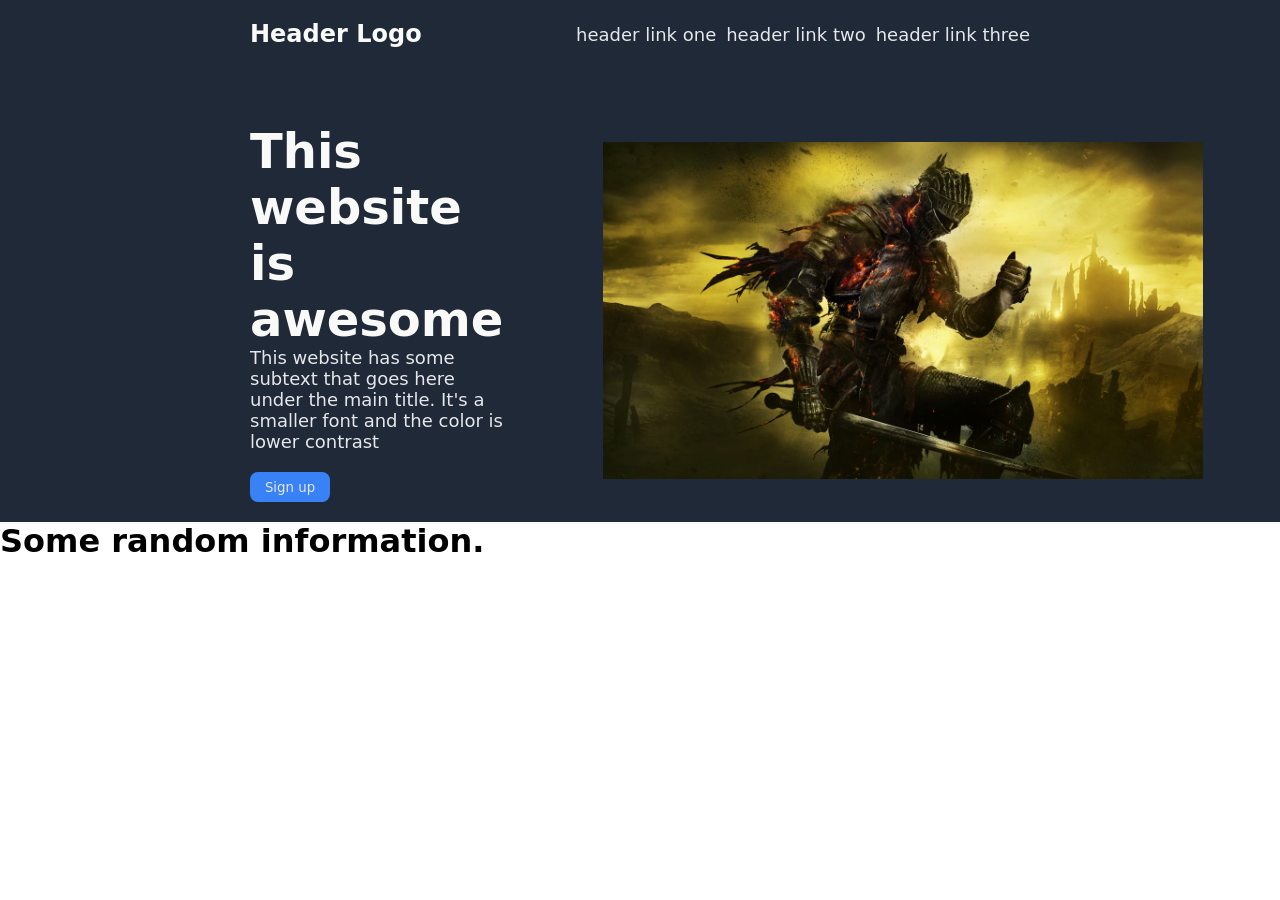
==== index.html @ dc3b8260 "Completed hero portion of website" ====
<!DOCTYPE html>
<html lang="en">
<head>
    <meta charset="UTF-8">
    <meta name="viewport" content="width=device-width, initial-scale=1.0">
    <link rel="stylesheet" href="./style.css">
    <title>Landing Page</title>
</head>

<body>
    <div class="header">
        <div class="hero-text">
            <h1 class="logo">Header Logo</h1>
            <ul class="header-links">
                <li><a href="./index.html">header link one</a></li>
                <li><a href="./index.html">header link two</a></li>
                <li><a href="./index.html">header link three</a></li>
            </ul>
        </div>
        <div class="hero-body">
            <div class="hero-body-left">
                <p class="main-text">This website is awesome</p>
                <p class="subtext">This website has some subtext that goes here under the main title. It's a smaller font and the color is lower contrast</p>
                <button>Sign up</button>
            </div>
            <div class="hero-body-right">
                <img class="main-image" src="./images/ds3.jpg">
            </div>
        </div>
    </div>
    <div class="body">
        <h1 class="body-header">Some random information.</h1>
        <div class="gallery">
            
        </div>
    </div>
    <div class="body">

    </div>
</body>
</html>
---- style.css ----
* {
    font-family:system-ui, -apple-system, BlinkMacSystemFont, 'Segoe UI', Roboto, Oxygen, Ubuntu, Cantarell, 'Open Sans', 'Helvetica Neue', sans-serif;
    margin:0;
}

.header{
    background-color: #1F2937;
    padding-right:250px;
    padding-left:250px;
}

.hero-text {
    display:flex;
    align-items: center;
    justify-content: space-between;
    padding-top:20px;
    padding-bottom:75px;
}

.hero-body {
    display:flex;
    align-items: center;
    justify-content: space-between;
    padding-bottom: 20px;
    gap:100px;
}


.header-links {
    display:flex;
    gap:10px;
}

a {
    text-decoration: none;
}

.logo {
    font-size:24px;
    color:#F9FAF8;
}

.main-text {
    font-size:48px;
    color:#F9FAF8;
    font-weight:bolder;
}

.subtext,
a {
    font-size:18px;
    color:#E5E7EB;
}

.main-image {
    width:600px;
    height:auto;
}

button {
    margin-top:20px;
    background-color: #3882F6;
    color:#E5E7EB;
    border-radius:8px;
    height:30px;
    width:80px;
    border:none;

}

ul {
    list-style-type: none;
}
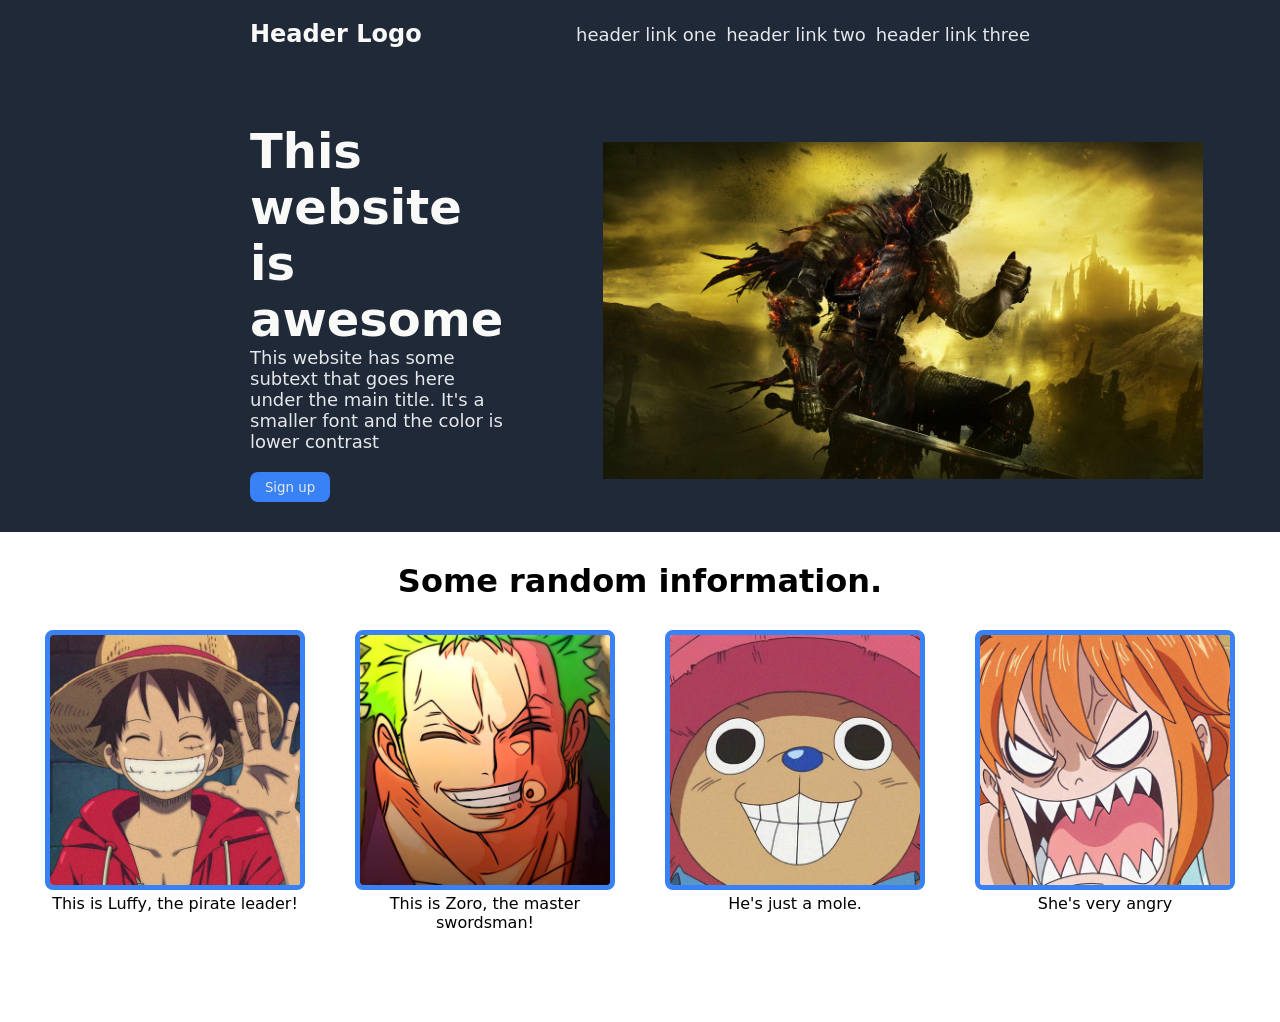
==== commit 39b1cdb6: "Completed body section of the website" ====
--- a/index.html
+++ b/index.html
@@ -31,7 +31,22 @@
     <div class="body">
         <h1 class="body-header">Some random information.</h1>
         <div class="gallery">
-            
+            <div class="object">
+                <img src="./images/luffy.jpg">
+                <p class="desc">This is Luffy, the pirate leader!</p>
+            </div>
+            <div class="object">
+                <img src="./images/zoro.png">
+                <p class="desc">This is Zoro, the master swordsman!</p>
+            </div>
+            <div class="object">
+                <img src="./images/mole.jpg">
+                <p class="desc">He's just a mole.</p>
+            </div>
+            <div class="object">
+                <img src="./images/angry.jpg">
+                <p class="desc">She's very angry</p>
+            </div>
         </div>
     </div>
     <div class="body">
--- a/style.css
+++ b/style.css
@@ -21,7 +21,7 @@
     display:flex;
     align-items: center;
     justify-content: space-between;
-    padding-bottom: 20px;
+    padding-bottom: 30px;
     gap:100px;
 }
 
@@ -55,6 +55,8 @@
 .main-image {
     width:600px;
     height:auto;
+    border:0;
+    border-radius: 0;
 }
 
 button {
@@ -70,4 +72,38 @@
 
 ul {
     list-style-type: none;
+}
+
+.body{
+    padding-top:30px;
+    padding-bottom: 30px;
+}
+
+.body-header {
+    text-align: center;
+}
+
+.gallery {
+    padding-top:30px;
+    display:flex;
+    justify-content: center;
+    gap:50px;
+    
+}
+
+img {
+    height:250px;
+    width:auto;
+    border:5px solid #3882F6;
+    border-radius:8px;
+}
+
+.desc {
+    text-align: center;
+    
+}
+
+.object {
+    flex-basis:0;
+    border-color:lightblue;
 }
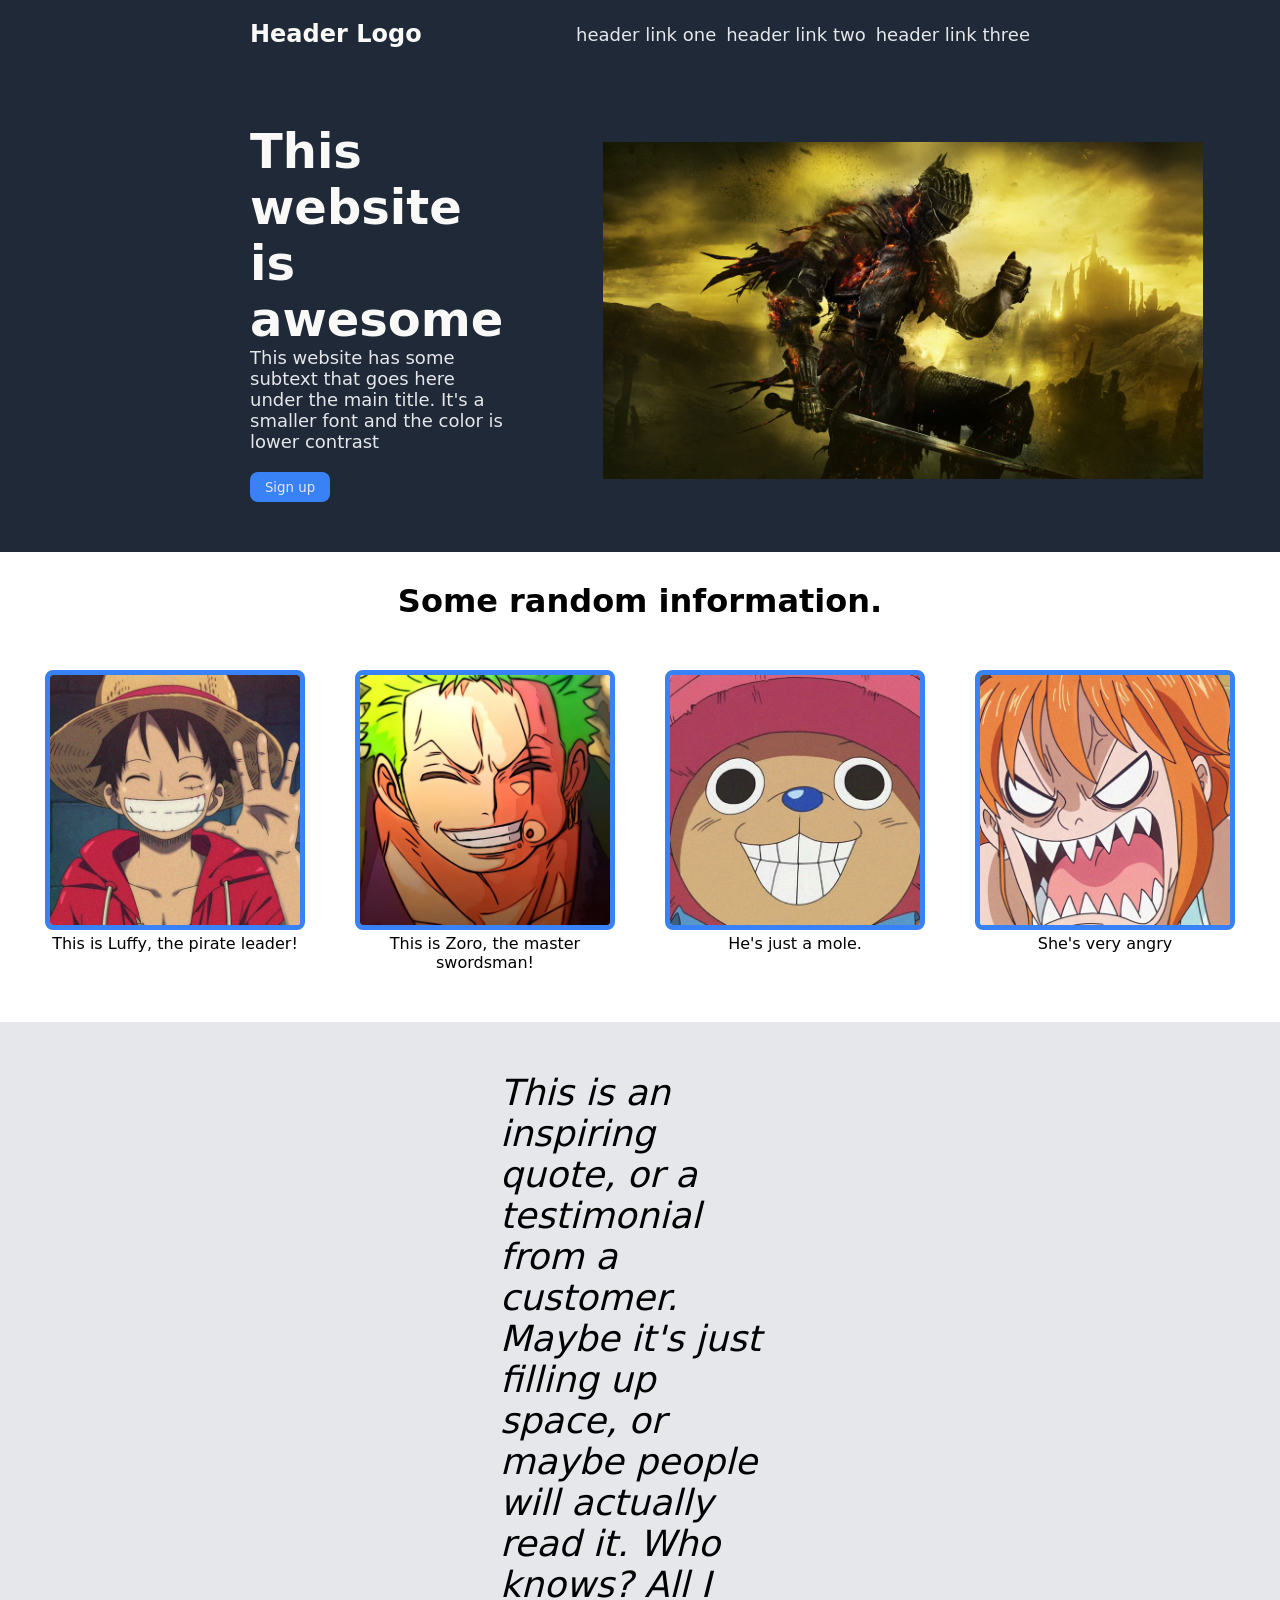
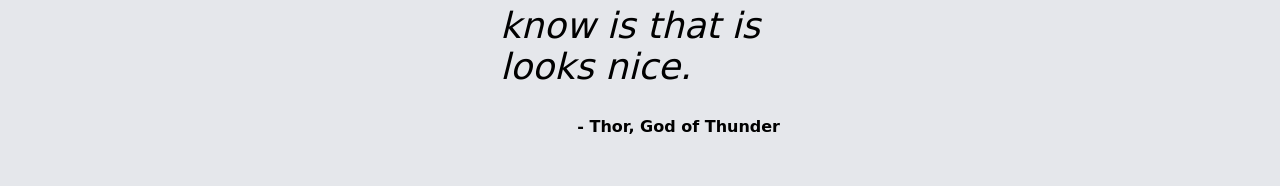
==== commit 308d7667: "Completed testimonial portion of website" ====
--- a/index.html
+++ b/index.html
@@ -49,8 +49,12 @@
             </div>
         </div>
     </div>
-    <div class="body">
-
+    <div class="testimonial">
+        <p class="quote">This is an inspiring quote, or a testimonial from
+            a customer. Maybe it's just filling up space, or maybe people will
+            actually read it. Who knows? All I know is that is looks nice.
+        </p>
+        <p class="signature">- Thor, God of Thunder</p>
     </div>
 </body>
 </html>
--- a/style.css
+++ b/style.css
@@ -21,7 +21,7 @@
     display:flex;
     align-items: center;
     justify-content: space-between;
-    padding-bottom: 30px;
+    padding-bottom: 50px;
     gap:100px;
 }
 
@@ -76,7 +76,6 @@
 
 .body{
     padding-top:30px;
-    padding-bottom: 30px;
 }
 
 .body-header {
@@ -84,7 +83,7 @@
 }
 
 .gallery {
-    padding-top:30px;
+    padding:50px;
     display:flex;
     justify-content: center;
     gap:50px;
@@ -106,4 +105,23 @@
 .object {
     flex-basis:0;
     border-color:lightblue;
+}
+
+.testimonial {
+    background-color: #E5E7EB;
+    display:flex;
+    flex-direction: column;
+    gap:30px;
+    padding:50px 500px;
+}
+
+.quote {
+    font-size:36px;
+    font-style: italic;
+    font-weight: lighter;
+}
+
+.signature {
+    text-align: end;
+    font-weight:bold;
 }
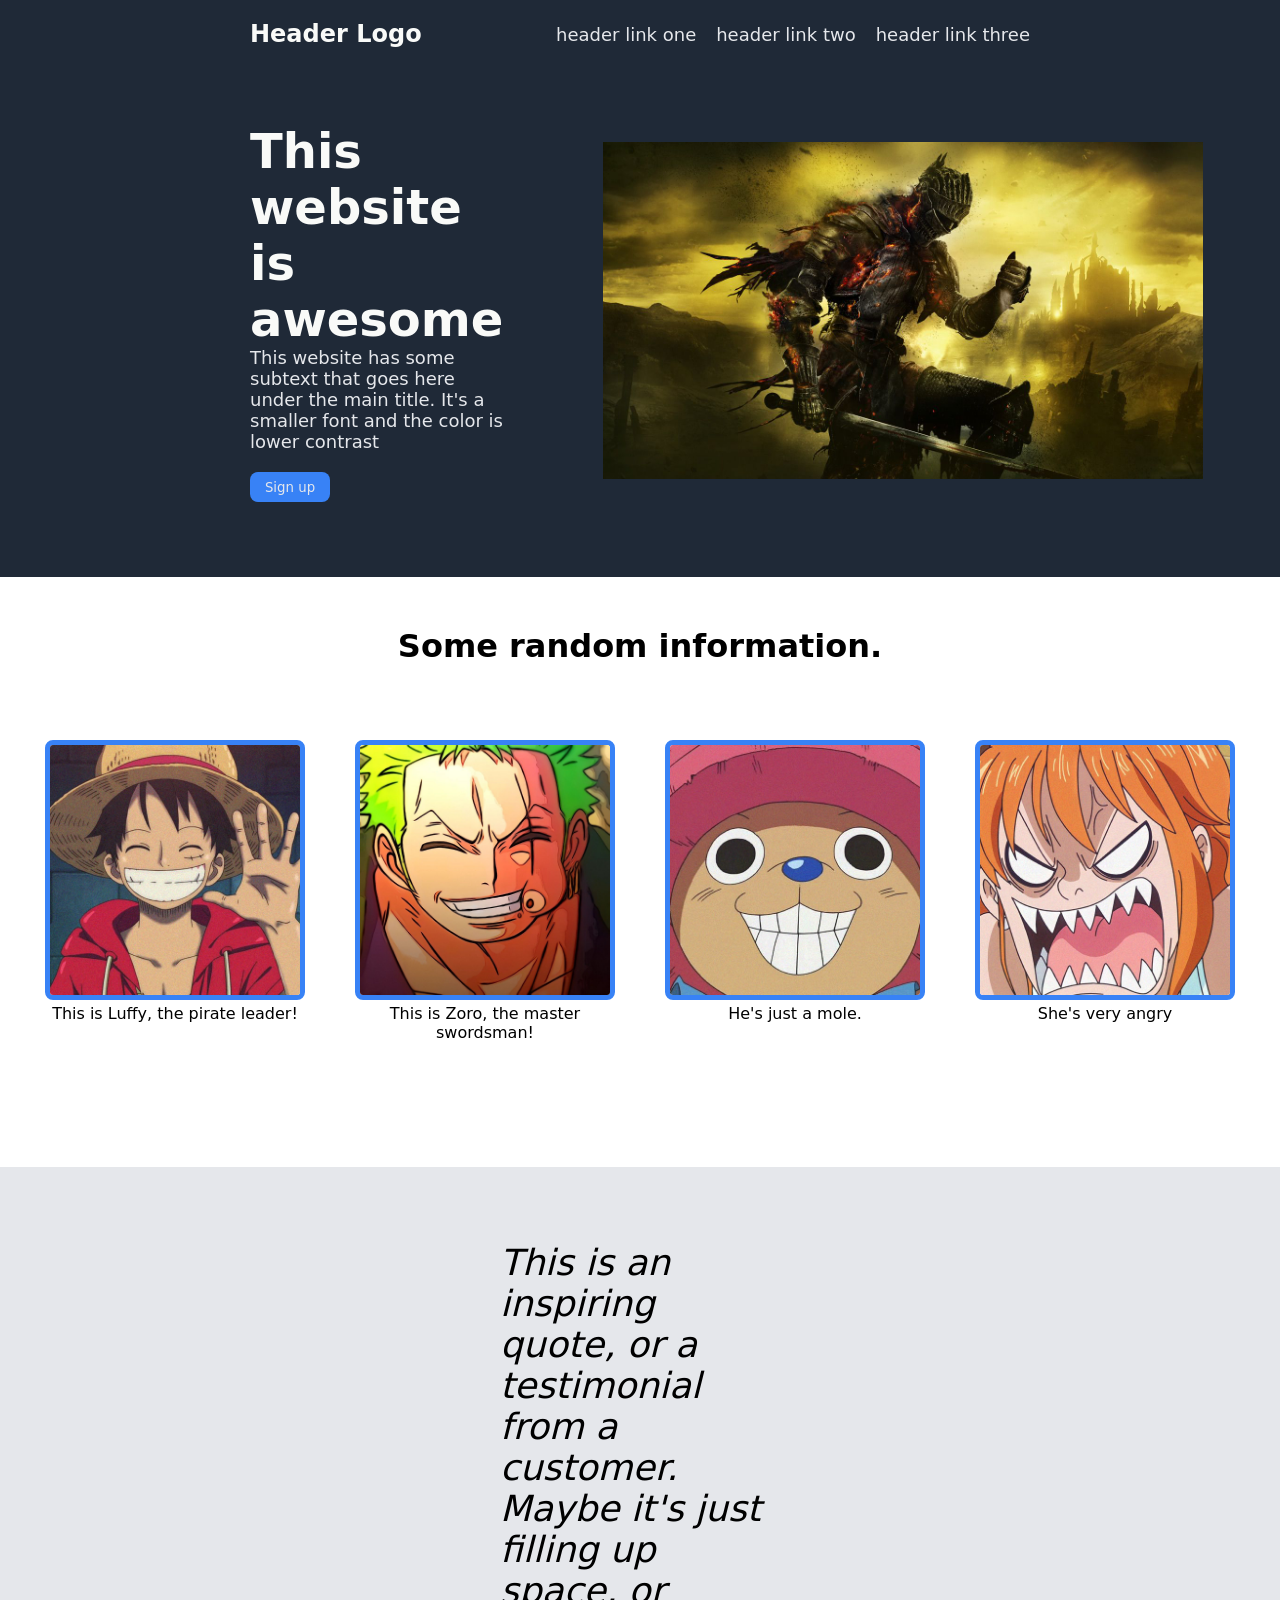
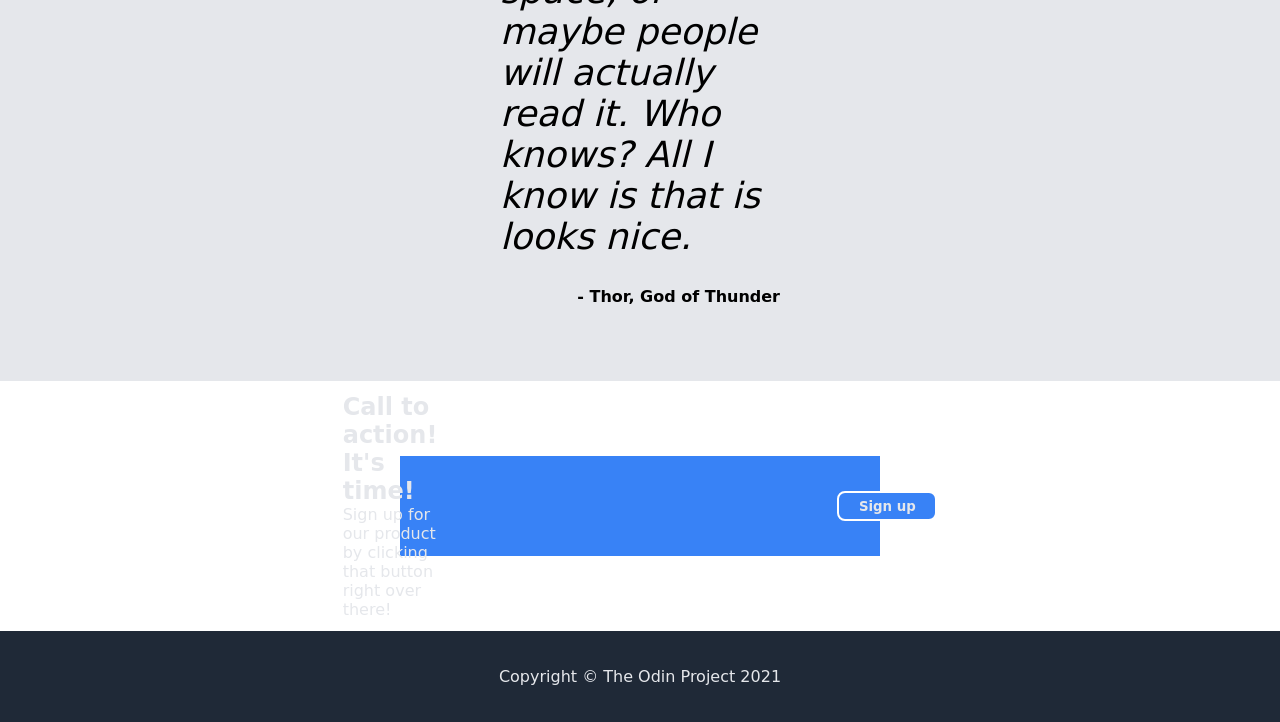
==== commit f69a5c67: "Completed landing page" ====
--- a/index.html
+++ b/index.html
@@ -21,7 +21,7 @@
             <div class="hero-body-left">
                 <p class="main-text">This website is awesome</p>
                 <p class="subtext">This website has some subtext that goes here under the main title. It's a smaller font and the color is lower contrast</p>
-                <button>Sign up</button>
+                <button class="sign-up">Sign up</button>
             </div>
             <div class="hero-body-right">
                 <img class="main-image" src="./images/ds3.jpg">
@@ -56,5 +56,17 @@
         </p>
         <p class="signature">- Thor, God of Thunder</p>
     </div>
+    <div class="call-to-action">
+        <div class="call-to-action-left">
+            <h2>Call to action! It's time!</h2>
+            <p>Sign up for our product by clicking that button right over there!</p>
+        </div>
+        <div class="call-to-action-right">
+            <button class="sign-up-2">Sign up</button>
+        </div>
+    </div>
+    <div class="footer">
+        <p class="copyright">Copyright &copy; The Odin Project 2021</p>
+    </div>
 </body>
 </html>
--- a/style.css
+++ b/style.css
@@ -3,7 +3,8 @@
     margin:0;
 }
 
-.header{
+.header,
+.footer{
     background-color: #1F2937;
     padding-right:250px;
     padding-left:250px;
@@ -21,14 +22,14 @@
     display:flex;
     align-items: center;
     justify-content: space-between;
-    padding-bottom: 50px;
+    padding-bottom: 75px;
     gap:100px;
 }
 
 
 .header-links {
     display:flex;
-    gap:10px;
+    gap:20px;
 }
 
 a {
@@ -60,7 +61,6 @@
 }
 
 button {
-    margin-top:20px;
     background-color: #3882F6;
     color:#E5E7EB;
     border-radius:8px;
@@ -70,12 +70,22 @@
 
 }
 
+.sign-up {
+    margin-top:20px;
+}
+
+.sign-up-2 {
+    border:2px solid white;
+    font-weight:bold;
+    width:100px;
+}
+
 ul {
     list-style-type: none;
 }
 
 .body{
-    padding-top:30px;
+    margin: 50px;
 }
 
 .body-header {
@@ -83,7 +93,7 @@
 }
 
 .gallery {
-    padding:50px;
+    padding:75px;
     display:flex;
     justify-content: center;
     gap:50px;
@@ -112,7 +122,7 @@
     display:flex;
     flex-direction: column;
     gap:30px;
-    padding:50px 500px;
+    padding:75px 500px;
 }
 
 .quote {
@@ -124,4 +134,27 @@
 .signature {
     text-align: end;
     font-weight:bold;
-}+}
+
+.call-to-action {
+    display:flex;
+    align-items: center;
+    justify-content: center;
+    gap:400px;
+    color:#E5E7EB;
+    margin:75px 400px;
+    height:100px;
+    background-color: #3882F6;
+}
+
+.footer {
+    padding:36px;
+    text-align: center;
+}
+
+.copyright {
+    color:#E5E7EB;
+}
+
+
+
